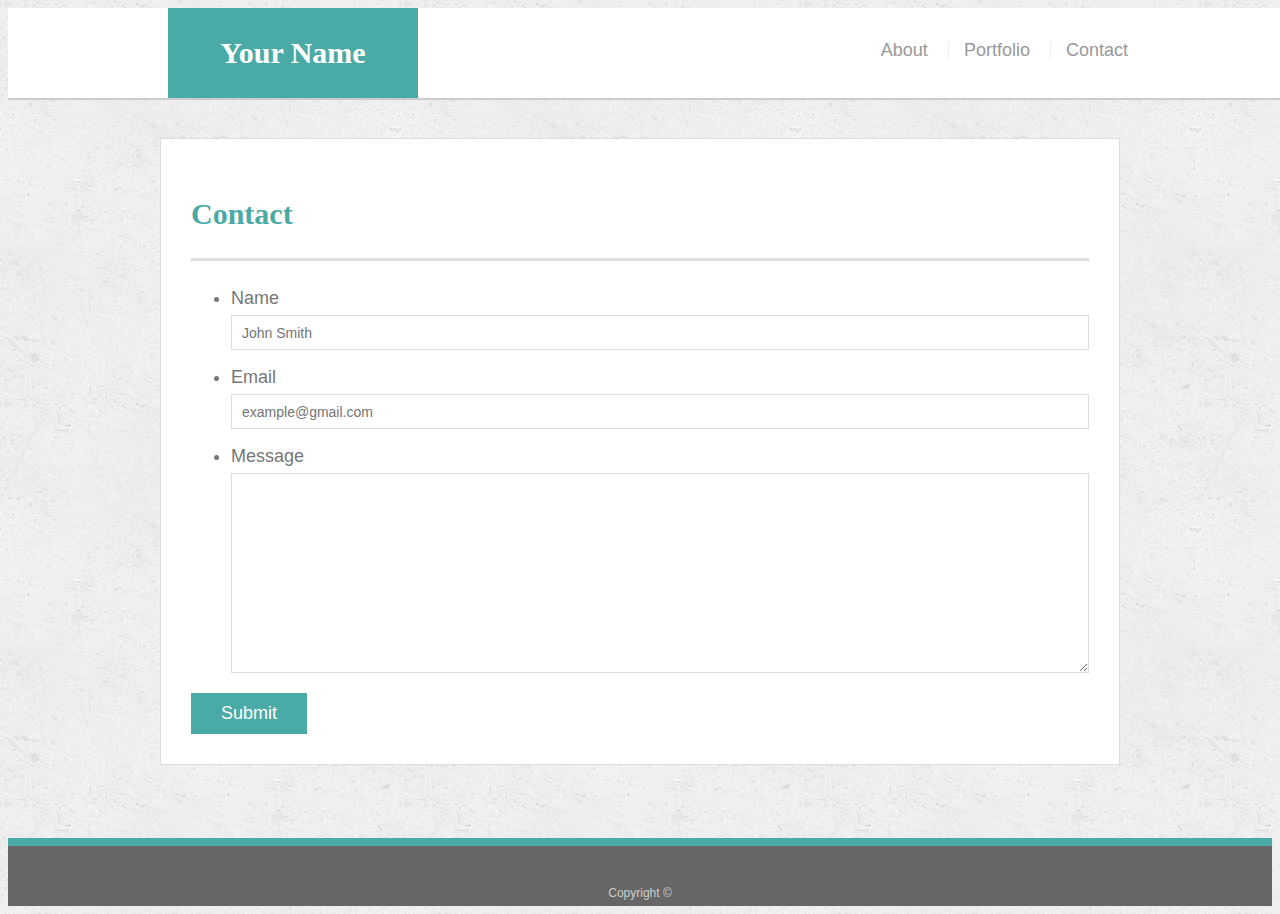
==== contact.html @ b6eaa589 "initial add with just base" ====
<!doctype html>
<html lang="en-us">

<head>
  <meta charset="UTF-8">
  <title>Contact | Your Name</title>
  <meta name="viewport" content="width=device-width, initial-scale=1.0">
  <link rel="stylesheet" type="text/css" href="assets/css/style.css">
</head>

<body>

  <header id="masthead">
    <div class="container">
      <a href="index.html" id="logo">Your Name</a>
      <nav>
        <a href="index.html">About</a>
        <a href="portfolio.html">Portfolio</a>
        <a href="contact.html">Contact</a>
      </nav>
    </div>
  </header>

  <div id="main-container" class="container">
    <section class="main-section">
      <h1>Contact</h1>

      <form id="contact-form">
        <ul>
          <li>
            <label for="name">Name</label>
            <input type="text" id="name" name="name" placeholder="John Smith" required="required">
          </li>
          <li>
            <label for="email">Email</label>
            <input type="email" id="email" name="email" placeholder="example@gmail.com" required="required">
          </li>
          <li>
            <label for="message">Message</label>
            <textarea id="message" name="message" required="required"></textarea>
          </li>
        </ul>
        <input type="submit">
      </form>

    </section>

  </div>

  <footer>
    <div class="container">
      Copyright &copy; 
    </div>
  </footer>
</body>

</html>
---- assets/css/style.css ----
body {
  font-family: Arial, "Helvetica Neue", Helvetica, sans-serif;
  font-size: 18px;
  line-height: 34px;
  color: #777777;
  background: url("../images/concrete_seamless.png");
}

* {
  box-sizing: border-box;
}

/* general */

.container {
  width: 100%;
  max-width: 960px;
  margin: 0 auto;
  clear: both;
}

h1,
h2,
h3,
p {
  margin-bottom: 20px;
}

p:last-child {
  margin-bottom: 0;
}

h1,
h2,
h3 {
  font-family: Georgia, Times, "Times New Roman", serif;
  font-weight: 700;
  color: #4aaaa5;
}

h1 {
  padding-bottom: 20px;
  font-size: 30px;
  line-height: 49px;
  border-bottom: 3px solid #dddddd;
}

h2,
h3 {
  font-size: 22px;
}

/* header */

#masthead {
  position: fixed;
  z-index: 99;
  width: 100%;
  margin: 0 0 30px;
  overflow: auto;
  color: #ffffff;
  background: #ffffff;
  border-bottom: 2px solid #cccccc;
}

#logo {
  float: left;
  width: 250px;
  height: 90px;
  font-family: Georgia, Times, "Times New Roman", serif;
  font-size: 30px;
  font-weight: 700;
  line-height: 90px;
  color: #ffffff;
  text-align: center;
  text-decoration: none;
  background: #4aaaa5;
}

nav {
  float: right;
  margin-top: 25px;
}

nav a {
  display: inline-block;
  padding-left: 15px;
  margin-left: 15px;
  line-height: 18px;
  color: #999;
  text-decoration: none;
  border-left: 1px solid #efefef;
}

nav a:first-child {
  border-left: 0 none;
}

/* footer */

footer {
  padding: 30px 0;
  clear: both;
  font-size: 12px;
  color: #ffffff;
  color: #cccccc;
  text-align: center;
  background: #666666;
  border-top: 8px solid #4aaaa5;
  height: 50px;
}

h3, h2 {
  padding-bottom: 20px;
  margin-bottom: 15px;
  line-height: 22px;
  border-bottom: 2px solid #eeeeee;
}

/* main */

#main-container {
  padding-top: 130px;
  min-height: calc(100vh - 70px);
}

.main-section {
  float: left;
  width: 100%;
  max-width: 960px;
  padding: 30px;
  margin: 0 0 40px;
  background: #ffffff;
  border: 1px solid #dddddd;
}

/* portfolio page */

.work {
  position: relative;
  float: left;
  width: 274px;
  margin: 20px 0 25px;
  overflow: auto;
}

.work:nth-child(even) {
  margin-right: 40px;
}

.work img {
  width: 100%;
  border: 0 none;
  opacity: 0.8;
}

.work h3 {
  position: absolute;
  bottom: 20px;
  width: 100%;
  padding: 15px;
  margin-bottom: 0;
  font-weight: 300;
  line-height: 30px;
  color: #ffffff;
  text-align: center;
  background: #4aaaa5;
  border-bottom: 0;
}

.auth-image {
  float: left;
  width: 200px;
  height: auto;
  margin-top: 10px;
  margin-right: 25px;
}

/* contact page */

#contact-form ul {
  margin-bottom: 20px;
}

#contact-form li {
  margin-bottom: 10px;
}

label,
input[type=text],
input[type=email],
textarea {
  display: block;
  width: 100%;
}

input[type=text],
input[type=email],
textarea {
  height: 35px;
  padding: 0 10px;
  font-size: 14px;
  border: 1px solid #dddddd;
}

textarea {
  height: 200px;
}

input[type=submit] {
  padding: 10px 30px;
  font-size: 18px;
  color: #ffffff;
  cursor: pointer;
  background: #4aaaa5;
  border: 0 none;
}
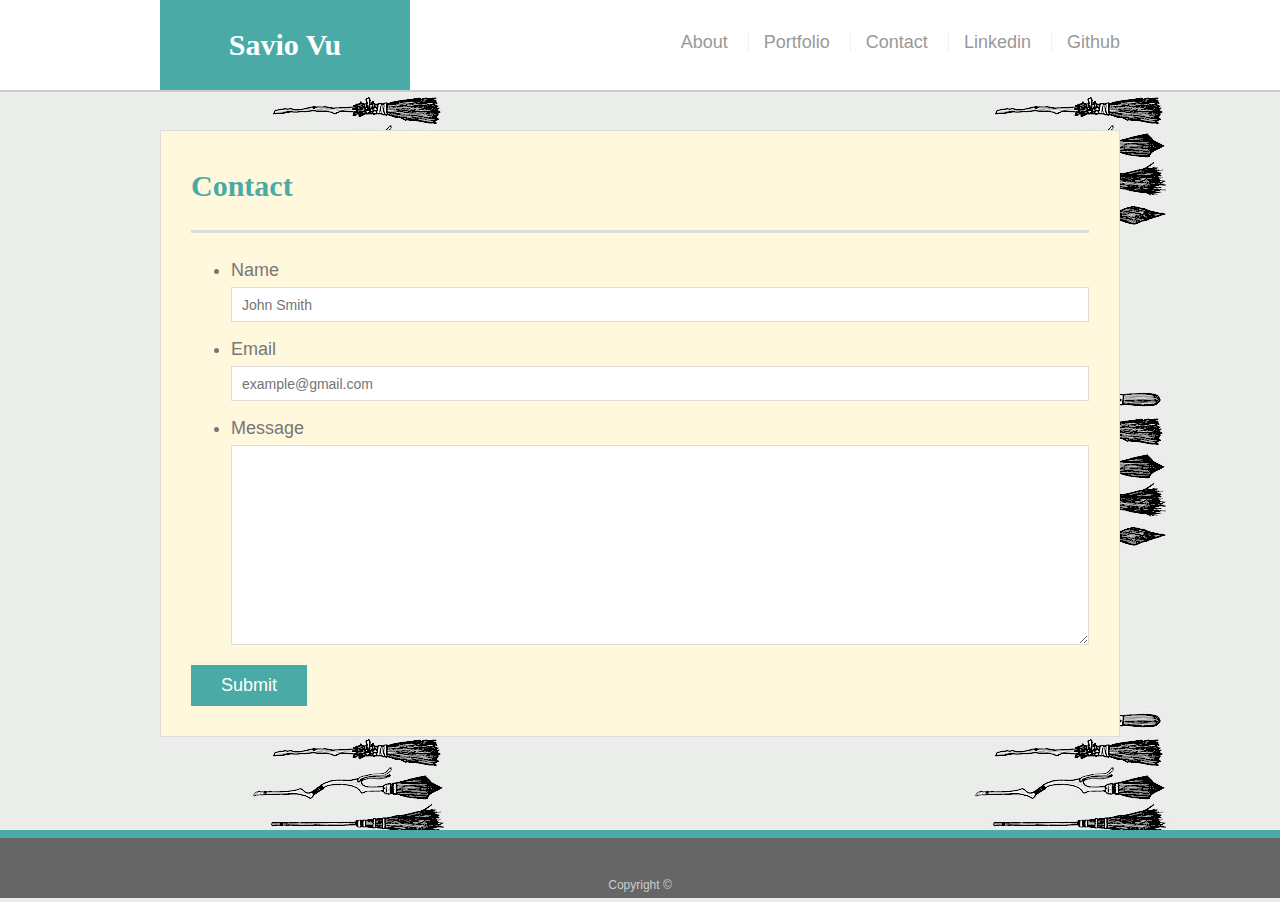
==== commit 66d600ef: "added the linkedin and the github links" ====
--- a/contact.html
+++ b/contact.html
@@ -3,7 +3,7 @@
 
 <head>
   <meta charset="UTF-8">
-  <title>Contact | Your Name</title>
+  <title>Contact | Savio Vu</title>
   <meta name="viewport" content="width=device-width, initial-scale=1.0">
   <link rel="stylesheet" type="text/css" href="assets/css/style.css">
 </head>
@@ -12,11 +12,13 @@
 
   <header id="masthead">
     <div class="container">
-      <a href="index.html" id="logo">Your Name</a>
+      <a href="index.html" id="logo">Savio Vu</a>
       <nav>
         <a href="index.html">About</a>
         <a href="portfolio.html">Portfolio</a>
         <a href="contact.html">Contact</a>
+        <a href="https://www.linkedin.com/in/dominic-savio-vu-846804191/">Linkedin</a>
+        <a href="https://github.com/dominicsaviovu">Github</a>
       </nav>
     </div>
   </header>
--- a/assets/css/style.css
+++ b/assets/css/style.css
@@ -3,14 +3,25 @@
   font-size: 18px;
   line-height: 34px;
   color: #777777;
-  background: url("../images/concrete_seamless.png");
+  background: url("../images/BROOMSTICKS.jpg");
 }
 
 * {
   box-sizing: border-box;
+  margin: 0%
 }
 
 /* general */
+
+.wapper {
+  height: auto;
+  height: 100%;
+  min-height: 100%;
+  margin: 0 auto -100px;
+
+}
+
+
 
 .container {
   width: 100%;
@@ -94,6 +105,8 @@
 
 nav a:first-child {
   border-left: 0 none;
+  padding-left: 0;
+  margin-left: 0;
 }
 
 /* footer */
@@ -130,7 +143,7 @@
   max-width: 960px;
   padding: 30px;
   margin: 0 0 40px;
-  background: #ffffff;
+  background: cornsilk;
   border: 1px solid #dddddd;
 }
 
@@ -215,3 +228,20 @@
   background: #4aaaa5;
   border: 0 none;
 }
+
+@media only screen and (max-width:980px) {
+  nav {
+    margin-right: 5px;
+  }
+}
+
+
+@media only screen and (max-width: 768px) {
+  .main-section,
+  .sidebar {
+    max-width: 100%;
+  }
+
+  main {
+    overflow: auto;}
+  }